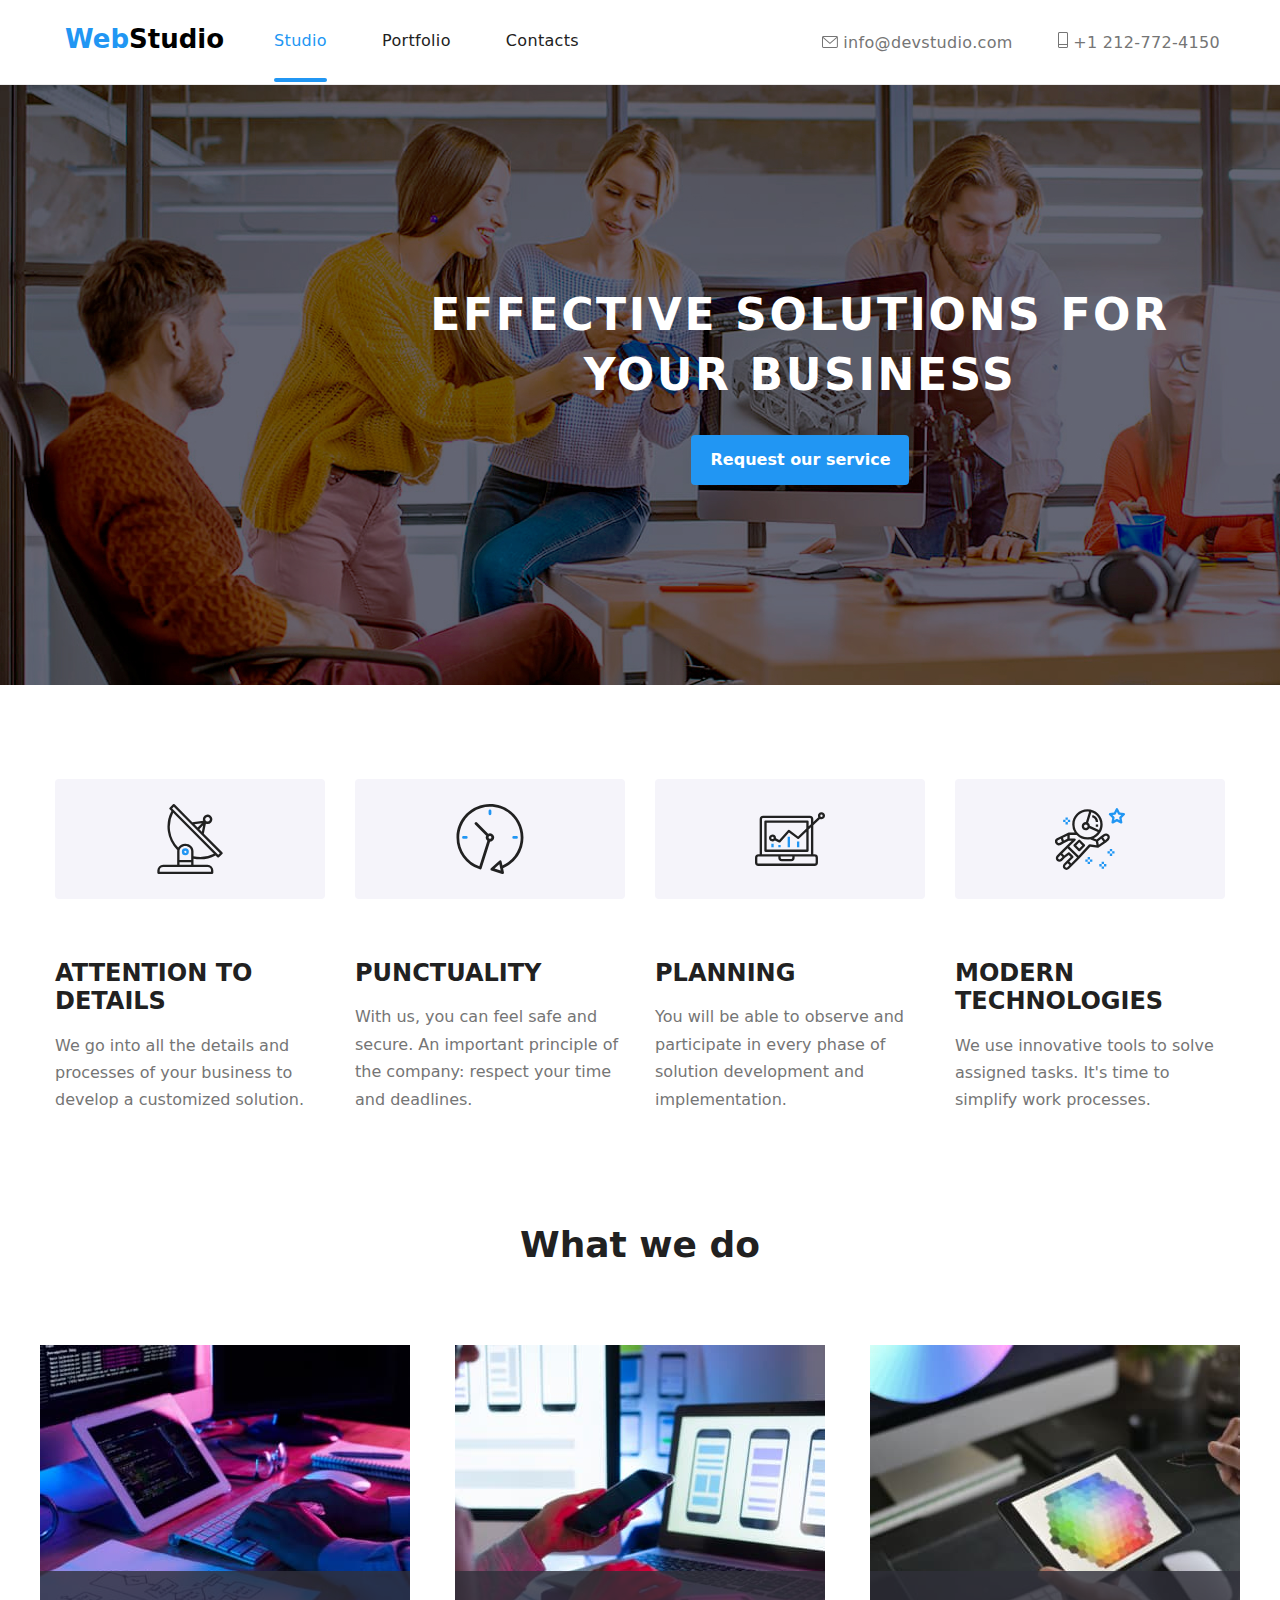
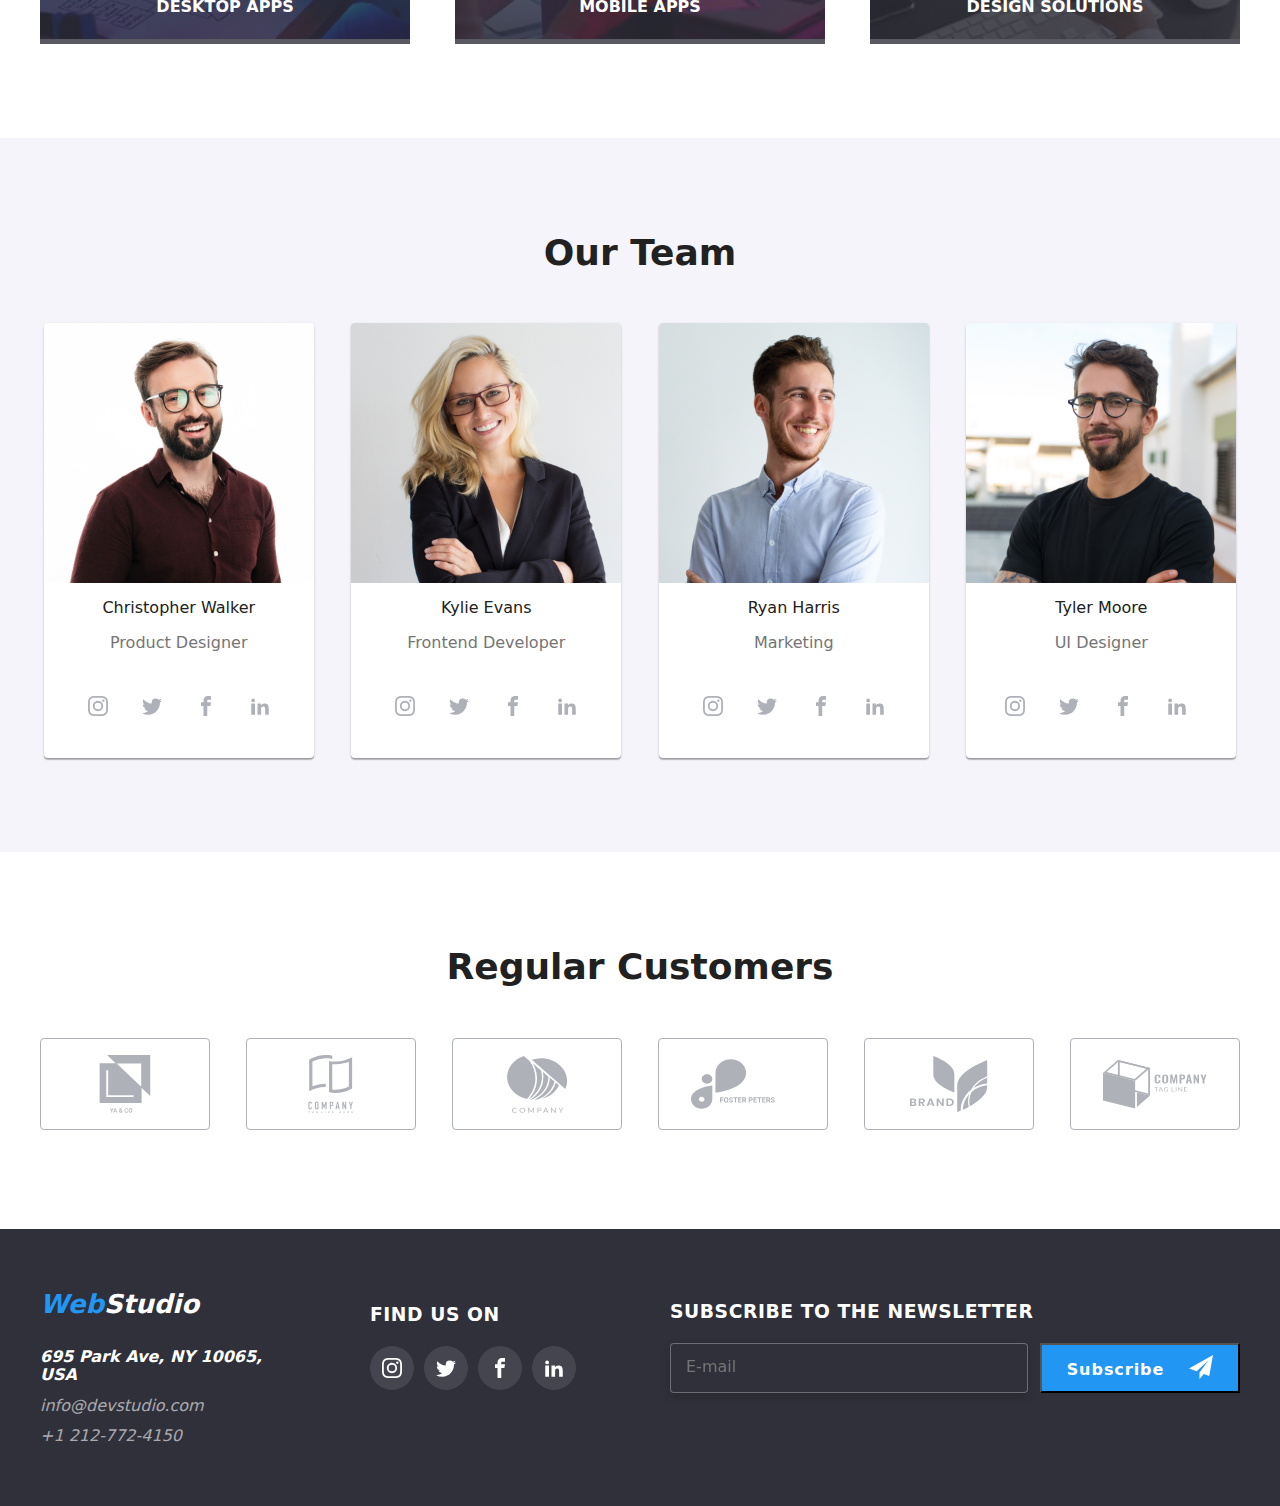
==== index.html @ 1903c1fc "Cod rescris BEM" ====
<!DOCTYPE html>
<html lang="en">

<head>
  <meta charset="UTF-8" />
  <meta http-equiv="X-UA-Compatible" content="IE=edge" />
  <meta name="viewport" content="width=device-width, initial-scale=1.0" />
  <title>Web Studio Homework Project</title>
  <link rel="stylesheet"
    href="https://cdnjs.cloudflare.com/ajax/libs/modern-normalize/1.1.0/modern-normalize.min.css" />
  <link rel="stylesheet" href="css/styles.css" />
  <link rel="preconnect" href="https://fonts.googleapis.com">
  <link rel="preconnect" href="https://fonts.gstatic.com" crossorigin>
  <link href="https://fonts.googleapis.com/css2?family=Raleway:wght@700&family=Roboto:wght@400;500;700;900&display=swap"
    rel="stylesheet">

</head>

<body>

  <div class="modal is-hidden" data-modal>
    <div class="modal__inner-modal">
      <button class="modal__close-modal">
        <svg width="11" height="11" data-modal-close>
          <use href="images/icons.svg#icon-x"></use>
        </svg>
      </button>


      <div class="request-form">
        <form name="request_form" autocomplete="off"></form>
        <h2 class="request-form__title">Leave your information and we'll call you back</h2>
        <div class="request-form__icon">
          <label class="request-form__label">Name
            <input type="text" name="name" class="request-form__input" />
            <svg class="request-form__icon-style" width="18" height="18">
              <use href="images/icons.svg#icon-person-black"></use>
            </svg>
          </label>
        </div>
        <div class="request-form__icon">
          <label class="request-form__label">Telephone
            <input type="tel" name="phone" class="request-form__input" />
            <svg class="request-form__icon-style" width="18" height="18">
              <use href="images/icons.svg#icon-phone-black"></use>
            </svg>
          </label>
        </div>
        <div class="request-form__icon">
          <label class="request-form__label">E-mail
            <input type="email" name="email" class="request-form__input" />
            <svg class="request-form__icon-style" width="18" height="18">
              <use href="images/icons.svg#icon-email-black"></use>
            </svg>
          </label>
        </div>

        <label class="request-form__label">Comments</label>
        <textarea name="comments" placeholder="Enter the text" class="request-form__textarea"></textarea>

        <label class="checkbox">
          <input type="checkbox" name="terms" />
          <span class="checkbox__replace"></span>
          <svg class="checked__icon">
            <use href="images/icons.svg#icon-Check">
            </use>
          </svg>
          I agree with the letter and accept the <a href="#"> Terms and Conditions</a>
        </label>
        <div class="button-style">
          <button class="request-button" type="submit">Send</button>
        </div>

        </form>
      </div>
    </div>
  </div>


  <div class="container border">
    <header class=" section header">
      <a class="link header__logo" href="index.html"><span class="header__highlight">Web</span>Studio
      </a>
      <nav>
        <ul class="unstyled-list">
          <li class="main-nav"><a class="main-nav__link link selected-item" href="index.html">Studio</a></li>
          <li class="main-nav"><a class="main-nav__link link" href="portofolio.html">Portfolio</a></li>
          <li class="main-nav"><a class="main-nav__link link" href="contacts.html">Contacts</a></li>
        </ul>
      </nav>
      <ul class="contact-list unstyled-list">
        <li class="contact-list__item"> <a class="contact-list__link link" href="mailto:info@devstudio.com">
            <svg class="contact-list__icon" width="16" height="12">
              <use href="images/icons.svg#icon-envelope"></use>
            </svg> info@devstudio.com
          </a>
        </li>
        <li class="contact-list__item"> <a class="contact-list__link link" href="tel:+12127724150">
            <svg class="contact-list__icon" width="10" height="16">
              <use href="images/icons.svg#icon-Vector"></use>
            </svg>
            +1 212-772-4150</a>
        </li>
      </ul>
    </header>
  </div>

  <main>
    <div class="container">
      <section class="section hero-section">
        <h1 class="hero-section__title">EFFECTIVE SOLUTIONS FOR</br> YOUR BUSINESS</h1>
        <button class="hero-section__button" type="button" data-modal-open="1">Request our service</button>
      </section>
    </div>
    <div class="container">
      <section class="section page-section">
        <ul class="unstyled-list page-section__icon">
          <li class="page-section__list-icon">
            <svg class="page-section__icon-style">
              <use href="images/icons.svg#icon-antenna">
              </use>
            </svg>
          </li>
          <li class="page-section__list-icon">
            <svg class="page-section__icon-style">
              <use href="images/icons.svg#icon-clock">
              </use>
            </svg>
          </li>
          <li class="page-section__list-icon">
            <svg class="page-section__icon-style">
              <use href="images/icons.svg#icon-diagram">
              </use>
            </svg>
          </li>
          <li class="page-section__list-icon">
            <svg class="page-section__icon-style">
              <use href="images/icons.svg#icon-astronaut">
              </use>
            </svg>
          </li>
        </ul>
        <ul class="unstyled-list page-section__list">
          <li class="page-section__item">
            <h2 class="page-section__subtitle">ATTENTION TO DETAILS</h2>
            <p class="page-section__text">
              We go into all the details and processes
              of your business to develop a
              customized solution.
            </p>
          </li>
          <li class="page-section__item">
            <h2 class="page-section__subtitle">PUNCTUALITY</h2>
            <p class="page-section__text">
              With us, you can feel safe and secure.
              An important principle of the company:
              respect your time and deadlines.
            </p>
          </li>
          <li class="page-section__item">
            <h2 class="page-section__subtitle">PLANNING</h2>
            <p class="page-section__text">
              You will be able to observe and
              participate in every phase of solution
              development and implementation.
            </p>
          </li>
          <li class="page-section__item">
            <h2 class="page-section__subtitle">MODERN TECHNOLOGIES</h2>
            <p class="page-section__text">
              We use innovative tools to solve
              assigned tasks. It's time to simplify work
              processes.
            </p>
          </li>
        </ul>
      </section>
    </div>
    <div class="container">
      <section class="section about-section">
        <h2 class="about-section__title">What we do</h2>
        <div class="about-section__images">
          <div class="about-section__thumb">
            <img src="images/img01.jpg" alt="Typing code" width="370" />
            <p class="about-section__label">DESKTOP APPS</p>
          </div>
          <div class="about-section__thumb">
            <img src="images/img02.jpg" alt="Designing mobile app" width="370" />
            <p class="about-section__label">Mobile APPS</p>
          </div>
          <div class="about-section__thumb">
            <img src="images/img03.jpg" alt="Color palette" width="370" />
            <p class="about-section__label">DESIGN SOLUTIONS</p>
          </div>
        </div>
      </section>
    </div>
    <div class="container team-bg-color">
      <section class="section team-sec">
        <h2 class="team-sec__title">Our Team</h2>
        <ul class="unstyled-list team-sec__list">
          <li class="team-sec__item card">
            <img class="card__image" src="images/team/christopherwalker .jpg" alt="Christopher Walker Product designer"
              width="270" />
            <h3 class="card__name">Christopher Walker</h3>
            <p class="card__position">Product Designer</p>
            <ul class="unstyled-list social-list">
              <li>
                <a href="#" target="_blank" class="social-list__link">
                  <svg class="social-list__icon">
                    <use href="images/icons.svg#icon-instagram">
                    </use>
                  </svg>
                </a>
              </li>
              <li>
                <a href=" #" target="_blank" class="social-list__link">
                  <svg class="social-list__icon">
                    <use href="images/icons.svg#icon-twitter"></use>
                  </svg>
                </a>
              </li>
              <li>
                <a href="#" target="_blank" class="social-list__link">
                  <svg class="social-list__icon">
                    <use href="images/icons.svg#icon-facebook"></use>
                  </svg>
                </a>
              </li>
              <li>
                <a href="#" target="_blank" class="social-list__link">
                  <svg class="social-list__icon">
                    <use href="images/icons.svg#icon-linkedin"></use>
                  </svg>
                </a>
              </li>
            </ul>
          </li>
          <li class="team-sec__item card">
            <img class="card__image" src="images/team/kylieevans .jpg" alt="Kylie Evans Frontend Developer"
              width="270" />
            <h3 class="card__name">Kylie Evans</h3>
            <p class="card__position">Frontend Developer</p>
            <ul class="unstyled-list social-list">
              <li>
                <a href="#" target="_blank" class="social-list__link">
                  <svg class="social-list__icon">
                    <use href="images/icons.svg#icon-instagram">
                    </use>
                  </svg>
                </a>
              </li>
              <li>
                <a href=" #" target="_blank" class="social-list__link">
                  <svg class="social-list__icon">
                    <use href="images/icons.svg#icon-twitter"></use>
                  </svg>
                </a>
              </li>
              <li>
                <a href="#" target="_blank" class="social-list__link">
                  <svg class="social-list__icon">
                    <use href="images/icons.svg#icon-facebook"></use>
                  </svg>
                </a>
              </li>
              <li>
                <a href="#" target="_blank" class="social-list__link">
                  <svg class="social-list__icon">
                    <use href="images/icons.svg#icon-linkedin"></use>
                  </svg>
                </a>
              </li>
            </ul>

          </li>
          <li class="team-sec__item card">
            <img class="card__image" src="images/team/ryanharris .jpg" alt="Ryan Harris Marketing" width="270" />
            <h3 class="card__name">Ryan Harris</h3>
            <p class="card__position">Marketing</p>
            <ul class="unstyled-list social-list">
              <li>
                <a href="#" target="_blank" class="social-list__link">
                  <svg class="social-list__icon">
                    <use href="images/icons.svg#icon-instagram">
                    </use>
                  </svg>
                </a>
              </li>
              <li>
                <a href=" #" target="_blank" class="social-list__link">
                  <svg class="social-list__icon">
                    <use href="images/icons.svg#icon-twitter"></use>
                  </svg>
                </a>
              </li>
              <li>
                <a href="#" target="_blank" class="social-list__link">
                  <svg class="social-list__icon">
                    <use href="images/icons.svg#icon-facebook"></use>
                  </svg>
                </a>
              </li>
              <li>
                <a href="#" target="_blank" class="social-list__link">
                  <svg class="social-list__icon">
                    <use href="images/icons.svg#icon-linkedin"></use>
                  </svg>
                </a>
              </li>
            </ul>

          </li>
          <li class="team-sec__item card">
            <img class="card__image" src="images/team/tylermoore .jpg" alt="Tyler Moore UI Designer" width="270" />
            <h3 class="card__name">Tyler Moore</h3>
            <p class="card__position">UI Designer</p>
            <ul class="unstyled-list social-list">
              <li>
                <a href="#" target="_blank" class="social-list__link">
                  <svg class="social-list__icon">
                    <use href="images/icons.svg#icon-instagram">
                    </use>
                  </svg>
                </a>
              </li>
              <li>
                <a href=" #" target="_blank" class="social-list__link">
                  <svg class="social-list__icon">
                    <use href="images/icons.svg#icon-twitter"></use>
                  </svg>
                </a>
              </li>
              <li>
                <a href="#" target="_blank" class="social-list__link">
                  <svg class="social-list__icon">
                    <use href="images/icons.svg#icon-facebook"></use>
                  </svg>
                </a>
              </li>
              <li>
                <a href="#" target="_blank" class="social-list__link">
                  <svg class="social-list__icon">
                    <use href="images/icons.svg#icon-linkedin"></use>
                  </svg>
                </a>
              </li>
              <li>
            </ul>
          </li>
        </ul>
    </div>
    <div class="container">
      <section class="section">
        <ul class="unstyled-list">
          <h2 class="customers">Regular Customers</h2>
          <ul class="unstyled-list customers__list">
            <li class="customers__icon">
              <a href="#" target="_blank">
                <svg class="customers__icon-card">
                  <use href="images/icons.svg#icon-Union">
                  </use>
                </svg>
              </a>
            </li>
            <li class="customers__icon">
              <a href="#" target="_blank">
                <svg class="customers__icon-card">
                  <use href="images/icons.svg#icon-Union-2">
                  </use>
                </svg>
              </a>
            </li>
            <li class="customers__icon">
              <a href="#" target="_blank">
                <svg class="customers__icon-card">
                  <use href="images/icons.svg#icon-Union-3">
                  </use>
                </svg>
              </a>
            </li>
            <li class=" customers__icon">
              <a href="#" target="_blank">
                <svg class="customers__icon-card">
                  <use href="images/icons.svg#icon-Union-4">
                  </use>
                </svg>
              </a>
            </li>
            <li class="customers__icon">
              <a href="#" target="_blank">
                <svg class="customers__icon-card">
                  <use href="images/icons.svg#icon-Union-5">
                  </use>
                </svg>
              </a>
            </li>
            <li class="customers__icon">
              <a href="#" target="_blank">
                <svg class="customers__icon-card">
                  <use href="images/icons.svg#icon-Union-6">
                  </use>
                </svg>
              </a>
            </li>
          </ul>
        </ul>
      </section>
    </div>
    </section>
  </main>

  <div class="container bg-color">
    <footer>
      <section class="section footer">
        <div class="footer__contact">
          <address>
            <a class="link footer__logo" href="index.html"><span class="footer__logo-highlight">Web</span>Studio</a>
            <ul class="unstyled-list footer__adress-link">
              <li>
                <a class="link footer__adress" href="https://goo.gl/maps/WswQV4SVcJRg6rQ7A"
                  rel="noopener noreferrer nofollow" target="_blank">695 Park
                  Ave, NY 10065, USA</a>
              </li>
              <div class="container footer__contact-info">
                <li>
                  <a class="link footer__contact-link" href="mailto:info@devstudio.com">info@devstudio.com</a>
                </li>
                <li>
                  <a class="link footer__contact-link" href="tel:+12127724150">+1 212-772-4150</a>
                </li>
              </div>
            </ul>
          </address>
        </div>
        <div class="footer__social">
          <h3 class="footer__title">Find us on</h3>
          <ul class="unstyled-list footer__list">
            <li>
              <a href="#" target="_blank" class="footer__link">
                <svg class="footer__icon">
                  <use href="images/icons.svg#icon-instagram">
                  </use>
                </svg>
              </a>
            </li>
            <li>
              <a href="#" target="_blank" class="footer__link">
                <svg class="footer__icon">
                  <use href="images/icons.svg#icon-twitter"></use>
                </svg>
              </a>
            </li>
            <li>
              <a href="#" target="_blank" class="footer__link">
                <svg class="footer__icon">
                  <use href="images/icons.svg#icon-facebook"></use>
                </svg>
              </a>
            </li>
            <li>
              <a href="#" target="_blank" class="footer__link">
                <svg class="footer__icon">
                  <use href="images/icons.svg#icon-linkedin"></use>
                </svg>
              </a>
            </li>
          </ul>
        </div>
        <div class="container footer-social__form-container">
          <h3 class="footer__title">Subscribe to the newsletter</h3>
          <form class="footer-social__email-form">
            <input class="footer-social__email" type="email" name="email" placeholder="E-mail" />
            <button class="footer-social__button" type="submit">Subscribe
              <svg width="24px" height="24px">
                <use href="images/icons.svg#icon-send"></use>
              </svg>
            </button>
          </form>
        </div>
      </section>
    </footer>
  </div>
  <script src="./js/modal.js"></script>
</body>

</html>
---- css/styles.css ----
:root {
  --brand-color: #2196f3;
  --text-color: #757575;
  --background-color: #f5f4fa;
  --link-color: #afb1b8;
  --white-background: #ffffff;
  --subtitle-color: #212121;
}

:body {
  font-family: "Roboro", sans-serif;
  color: #212121;
  font-weight: 400;
  font-size: 14px;
  line-height: 1.14;
  letter-spacing: 0.03em;
}

ul {
  padding-inline-start: 0;
}

.unstyled-list {
  list-style-type: none;
  margin: 0 auto;
}

.link {
  text-decoration: none;
}

.container {
  max-width: 1600px;
  justify-content: center;
  margin: 0 auto;
  padding: 0;
}

.section {
  width: 1200px;
  margin: 0 auto;
}
/*header styling */

.border {
  border-bottom: 1px solid #ececec;
  background-color: var(--white-background);
}

.header {
  display: flex;
}

.header__logo {
  font: "Raleway", sans-serif;
  color: #000000;
  font-weight: 700;
  font-size: 26px;
  line-height: 1.19;
  padding: 24px 025px;
  height: 31px;
}

.header__highlight {
  color: var(--brand-color);
}

.main-nav {
  display: inline-block;
  padding: 32px 25px;
}

.main-nav__link {
  position: relative;
  font-weight: 500;
  letter-spacing: 0.02em;
  margin: 0 auto;
  color: var(--subtitle-color);
}

.main-nav__link:hover,
.main-nav__link:active,
.main-nav__link:focus {
  color: var(--brand-color);
  cubic-bezier: (0.4, 0, 0.2, 1);
  transition: transform 250ms ease;
}

.selected-item {
  position: relative;
  width: 100%;
  color: var(--brand-color);
}

.selected-item::after {
  content: " ";
  position: absolute;
  background-color: var(--brand-color);
  width: 100%;
  height: 4px;
  left: 0;
  bottom: -32px;
  border-radius: 2px;
}

.contact-list {
  margin-right: 0;
}

.contact-list__item {
  display: inline-block;
  padding: 32px 20px;
}

.contact-list__link {
  color: var(--text-color);
  font-weight: 500;
  letter-spacing: 0.02em;
}

.contact-list__link:hover,
.contact-list__link:active,
.contact-list__link:focus {
  color: var(--brand-color);
  cubic-bezier: (0.4, 0, 0.2, 1);
  transition: transform 250ms ease;
}

.contact-list__icon {
  fill: currentColor;
}

.contact-list__icon:hover {
  color: var(--brand-color);
  cubic-bezier: (0.4, 0, 0.2, 1);
  transition: transform 250ms ease;
}

/* Hero section styling */
.hero-section {
  background-image: url(../images/background-image.jpg);
  background-color: #2f303a66;
  background-blend-mode: darken;
  text-align: center;
  width: 1600px;
  height: 600px;
}

.hero-section__title {
  display: flex;
  flex-direction: column;
  color: var(--white-background);
  text-align: center;
  font-weight: 900;
  font-size: 44px;
  line-height: 1.36;
  letter-spacing: 0.06em;
  padding: 200px 0 30px;
  margin: 0 auto;
}

.hero-section__button {
  color: var(--white-background);
  background-color: var(--brand-color);
  border: none;
  border-radius: 4px;
  cursor: pointer;
  font-weight: 700;
  font-size: 16px;
  line-height: 1.87;
  padding: 10px 19px 10px 20px;
}

.hero-section__button:hover,
.hero-section__button:active,
.hero-section__button:focus {
  background-color: #188ce8;
  cubic-bezier: (0.4, 0, 0.2, 1);
  transition: transform 250ms ease;
}

.modal {
  display: flex;
  position: fixed;
  justify-content: center;
  align-items: center;
  width: 100%;
  height: 100%;
  z-index: 99;
  background-color: rgba(0, 0, 0, 0.2);
  transition: opacity 500ms linear;
}

.modal__inner-modal {
  position: relative;
  width: 528px;
  background-color: var(--white-background);
  box-shadow: 0px 1px 3px rgba(0, 0, 0, 0.12), 0px 1px 1px rgba(0, 0, 0, 0.14),
    0px 2px 1px rgba(0, 0, 0, 0.2);
  border-radius: 4px;
}

.modal__close-modal {
  position: absolute;
  display: inline-block;
  border: none;
  text-decoration: none;
  border: 1px solid rgba(0, 0, 0, 0.1);
  border-radius: 50%;
  background-color: var(--white-background);
  cursor: pointer;
  align-items: center;
  justify-content: center;
  -webkit-appearance: none;
  -moz-appearance: none;
  top: 8px;
  right: 8px;
}

.modal__close-modal:hover {
  fill: var(--brand-color);
  cubic-bezier: (0.4, 0, 0.2, 1);
  transition: transform 250ms ease;
}

.is-hidden {
  visibility: hidden;
  opacity: 0;
  pointer-events: none;
  transform: scale(0.1);
}

.request-form {
  display: block;
  padding: 40px;
}

.request-form__title {
  font-weight: 700;
  font-size: 20px;
  line-height: 1.15;
  text-align: center;
  color: var(--subtitle-color);
  margin-top: 0;
  margin-bottom: 12px;
}

.request-form__label {
  position: relative;
  display: flex;
  flex-direction: column;
  font-size: 12px;
  line-height: 1.17;
  letter-spacing: 0.01em;
  color: var(--text-color);
  margin-bottom: 10px;
}

.request-form__input {
  border: 1px solid rgba(33, 33, 33, 0.2);
  border-radius: 4px;
  margin-top: 4px;
  padding-left: 42px;
  width: 448px;
  height: 40px;
}

.request-form__input:focus {
  outline: 1px solid var(--brand-color);
  border-radius: 4px;
  cursor: pointer;
  cubic-bezier: (0.4, 0, 0.2, 1);
  transition: transform 250ms ease;
}

.request-form__icon-style {
  position: absolute;
  display: inline-block;
  fill: currentColor;
  top: 50%;
  left: 0;
  margin: 0 14px;
}

.request-form__input:focus + .request-form__icon-style {
  fill: var(--brand-color);
  cubic-bezier: (0.4, 0, 0.2, 1);
  transition: transform 250ms ease;
}

.request-form__textarea {
  resize: none;
  color: rgba(117, 117, 117, 0.5);
  font-size: 12px;
  letter-spacing: 0.01em;
  border-radius: 4px;
  margin-top: -6px;
  padding: 12px 16px;
  width: 100%;
  height: 120px;
}

.request-form__textarea:focus {
  outline: 1px solid var(--brand-color);
  border-radius: 4px;
  cubic-bezier: (0.4, 0, 0.2, 1);
  transition: transform 250ms ease;
}

*,
::before,
::after {
  box-sizing: border-box;
}

.checkbox {
  display: inline-flex;
  align-self: center;
  line-height: 1.71;
  color: var(--text-color);
  margin-top: 20px;
  margin-bottom: 30px;
}

.checkbox__replace {
  position: relative;
  width: 16px;
  height: 16px;
  margin-top: 5px;
  margin-right: 8px;
  border: 2px solid var(--subtitle-color);
  border-radius: 2px;
}

input[type="checkbox"]:checked + .checkbox__replace {
  border: var(--brand-color);
  background-color: var(--brand-color);
}

input[type="checkbox"] {
  display: none;
}

.checked__icon {
  position: absolute;
  display: inline-flex;
  fill: var(--white-background);
  align-self: center;
  margin: 3px;
  width: 11px;
  height: 8px;
}

.button-style {
  display: flex;
  justify-content: center;
}

.request-button {
  display: block;
  align-items: center;
  font-weight: 700;
  font-size: 16px;
  line-height: 1.88;
  letter-spacing: 0.06em;
  width: 200px;
  height: 50px;
  background: var(--brand-color);
  box-shadow: 0px 4px 4px rgba(0, 0, 0, 0.15);
  border-radius: 4px;
  border: none;
  cursor: pointer;
  color: var(--white-background);
}

.request-botton:hover {
  background: #188ce8;
  cubic-bezier: (0.4, 0, 0.2, 1);
  transition: transform 250ms ease;
}

/* page section styling */

.page-section {
  display: flex;
  gap: 30px;
  flex-wrap: wrap;
}

.page-section__list {
  display: flex;
  gap: 30px;
}
.page-section__item {
  display: block;
  justify-content: space-between;
  align-items: center;
  justify-content: center;
  width: 270px;
}

.page-section__subtitle {
  display: block;
  color: var(--subtitle-color);
  width: 270px;
  font-weight: 700;
  line-height: 1.17;
  margin-top: 30px;
  margin-bottom: 10px;
}

.page-section__text {
  display: block;
  color: var(--text-color);
  width: 270px;
  line-height: 1.71;
}

.page-section__icon {
  display: flex;
  gap: 30px;
}

.page-section__list-icon {
  display: flex;
  justify-content: center;
  align-items: center;
  background-color: var(--background-color);
  width: 270px;
  height: 120px;
  border-radius: 4px;
  margin-top: 94px;
}

.page-section__icon-style {
  max-width: 70px;
  height: 70px;
}

/* About section styling */

.about-section {
  margin: 0 auto;
}

.about-section__title {
  font-weight: 700;
  font-size: 36px;
  line-height: 1.16;
  text-align: center;
  padding-bottom: 50px;
  margin-top: 94px;
  color: var(--subtitle-color);
}

.about-section__images {
  display: flex;
  flex-basis: 370px;
  gap: 30px;
  justify-content: space-between;
  padding-bottom: 94px;
}

.about-section__thumb {
  position: relative;
}

.about-section__thumb > .about-section__label {
  position: absolute;
  bottom: 0;
  left: 0;
  right: 0;
  padding: 27px;
  margin: 0;

  background-color: #2f303acc;
  background-blend-mode: 80%;
  font-weight: 700;
  list-style: 1.17;
  color: var(--white-background);
  text-transform: uppercase;
  text-align: center;
}

/* team section styling */

.team-bg-color {
  background-color: var(--background-color);
}

.team-sec {
  margin: 0 auto;
  width: 1200px;
}

.team-sec__title {
  font-weight: 700;
  font-size: 36px;
  line-height: 1.16;
  padding-bottom: 50px;
  padding-top: 94px;
  margin: 0 auto;
  text-align: center;
  color: var(--subtitle-color);
}

.team-sec__list {
  display: flex;
  gap: 30px;
  justify-content: space-between;
}

.team-sec__item {
  text-align: center;
  flex-basis: 270px;
  flex-grow: 0;
  flex-shrink: 1;
}

.card__name {
  color: var(--subtitle-color);
  font-weight: 500;
  font-size: 16px;
  line-height: 1.18;
}

.social-list {
  display: flex;
  justify-content: center;
  gap: 10px;
  padding-top: 15px;
  padding-bottom: 30px;
}

.social-list__icon {
  width: 20px;
  height: 20px;
  fill: currentColor;
}

.social-list__link {
  border-radius: 50%;
  display: flex;
  justify-content: center;
  align-items: center;
  width: 44px;
  height: 44px;
  color: var(--link-color);
}

.social-list__link:hover {
  color: var(--white-background);
  background-color: var(--brand-color);
  cubic-bezier: (0.4, 0, 0.2, 1);
  transition: transform 250ms ease;
}

.card__position {
  color: var(--text-color);
  font-size: 16px;
  line-height: 1.18;
}

*,
*::before,
*::after {
  box-sizing: border-box;
}

.card {
  max-width: 270px;
  margin-bottom: 94px;
  margin-left: auto;
  margin-right: auto;
  border-radius: 4px;
  overflow: hidden;
  box-shadow: 0px 1px 3px rgba(0, 0, 0, 0.12), 0px 1px 1px rgba(0, 0, 0, 0.14),
    0px 2px 1px rgba(0, 0, 0, 0.2);
  background-color: var(--white-background);
  gap: 30px;
}

.card__image {
  max-width: 100%;
  height: auto;
  display: block;
}

/* customers section */

.customers {
  display: flex;
  flex-direction: row;
  justify-content: center;
  align-self: center;
  color: var(--subtitle-color);
  font-weight: 700;
  font-size: 36px;
  line-height: 1.17;
  padding-top: 94px;
  padding-bottom: 50px;
  margin: 0 auto;
}

.customers__list {
  display: flex;
  justify-content: space-between;
  max-width: 1200px;
  padding-bottom: 94px;
  margin: 0px auto;
}

*,
*::before,
*::after {
  box-sizing: border-box;
}

.customers__icon-card {
  width: 170px;
  height: 92px;
  border: 1px solid var(--link-color);
  border-radius: 4px;
  fill: currentColor;
  color: var(--link-color);
  text-align: center;
  padding: 16px 32px;
}

.customers__icon-card:hover {
  fill: var(--brand-color);
  border-color: var(--brand-color);
  cubic-bezier: (0.4, 0, 0.2, 1);
  transition: transform 250ms ease;
}

/* footer */
.bg-color {
  background-color: #2f303a;
  max-width: 1600px;
}

.footer {
  display: flex;
  margin: 0 auto;
}

/* Footer contact styling */

.footer__contact {
  display: inline-block;
  margin: 0;
  padding-top: 60px;
}

.footer__logo {
  color: var(--white-background);
  font-weight: 700;
  font-size: 26px;
  line-height: 1.19;
  width: 145px;
}

.footer__logo-highlight {
  font: "Raleway";
  color: var(--brand-color);
}

.footer__adress-link {
  margin-top: 28px;
}

.footer__adress {
  font-weight: 700;
  line-height: 1.17;
  color: var(--white-background);
}
.footer__contact-info {
  margin-bottom: 60px;
}

.footer__contact-link {
  color: #ffffff99;
  display: block;
  margin-top: 12px;
}

/* Footer social info */

.footer__social {
  display: inline-block;
  margin: 0 auto;
  margin-top: 75px;
  margin-left: 94px;
}

.footer__title {
  display: block;
  justify-content: center;
  color: var(--white-background);
  text-transform: uppercase;
  font-weight: 700;
  line-height: 1.17;
  letter-spacing: 0.03em;
  margin: 0 auto;
  margin-bottom: 20px;
}

.footer__list {
  display: flex;
  justify-content: center;
  margin: 0 auto;
  gap: 10px;
}

.footer__link {
  display: flex;
  justify-content: center;
  align-items: center;
  border-radius: 50%;
  width: 44px;
  height: 44px;
  margin: 0;
  color: var(--white-background);
  background-color: #ffffff1a;
}

.footer__link:hover {
  color: var(--white-background);
  background-color: var(--brand-color);
  cubic-bezier: (0.4, 0, 0.2, 1);
  transition: transform 250ms ease;
}

.footer__icon {
  display: block;
  width: 20px;
  height: 20px;
  fill: currentColor;
}

.footer-social .footer-social__list {
  padding: 0;
}

/* Footer Formular */

.footer-social__form-container {
  margin-top: 72px;
  margin-left: 94px;
}

.footer-social__form-container .footer-social__title {
  text-align: start;
}

.footer-social__email-form {
  display: flex;
  height: 50px;
  gap: 12px;
}

.footer-social__email {
  width: 358px;
  background-color: #2f303a;
  border: 1px solid rgba(255, 255, 255, 0.3);
  filter: drop-shadow(0px 4px 4px rgba(0, 0, 0, 0.15));
  border-radius: 4px;
  padding: 15px;
}

.footer-social__button {
  display: flex;
  flex-wrap: nowrap;
  font-weight: 700;
  font-size: 16px;
  line-height: 1.88;
  letter-spacing: 0.06em;
  width: 200px;
  height: 50px;
  background-color: var(--brand-color);
  color: var(--white-background);
  fill: var(--white-background);
  cursor: pointer;
  font-weight: 700;
  font-size: 16px;
  justify-content: center;
  text-align: center;
  gap: 25px;
  padding: 10px;
}

/* PORTOFOLIO styling */

.portfolio-menu {
  display: flex;
  justify-content: center;
  gap: 8px;
  width: 1200px;
  margin: 0 auto;
  margin-top: 94px;
  padding-bottom: 50px;
}

.portfolio-menu__button {
  background-color: #f5f4fa;
  border: none;
  cursor: pointer;
  font-weight: 500;
  font-size: 16px;
  line-height: 1.6;
  padding: 6px 22px;
  text-align: center;
}

.portfolio-menu__button:hover,
.portfolio-menu__button:active,
.portfolio-menu__button:focus {
  color: var(--white-background);
  background-color: var(--brand-color);
  cubic-bezier: (0.4, 0, 0.2, 1);
  transition: transform 250ms ease;
}

.portfolio {
  display: flex;
  flex-direction: row;
  gap: 30px;
  flex-wrap: wrap;
  padding-top: 0px;
  padding-bottom: 94px;
  width: 1200px;
  margin: 0 auto;
}

.portfolio__subtitle {
  font-weight: 700;
  font-size: 18px;
  line-height: 2;
  letter-spacing: 0.06em;
  padding: 20px 24px 4px;
  margin: 0 auto;
}

.portfolio__text {
  color: var(--text-color);
  font-size: 16px;
  line-height: 1.87;
  padding: 0 24px 20px;
  margin: 0 auto;
}

*,
*::before,
*::after {
  box-sizing: border-box;
}

.portfolio__card {
  display: block;
  gap: 30px;
  width: 370px;
  border: 1px solid #eeeeee;
  background-color: var(--white-background);
  margin: 0 auto;
}

.portfolio__card-border {
  display: block;
  margin: 0 auto;
}

.portfolio__image {
  display: block;
  position: relative;
  overflow: hidden;
  height: 294px;
  margin: 0 auto;
}

.portfolio-card-border:hover {
  border: 1px solid #eeeeee;
  box-shadow: 0px 1px 1px rgba(0, 0, 0, 0.12), 0px 4px 4px rgba(0, 0, 0, 0.06),
    1px 4px 6px rgba(0, 0, 0, 0.16);
  cubic-bezier: (0.4, 0, 0.2, 1);
  transition: transform 250ms ease;
}

.portfolio__overlay {
  background-color: var(--brand-color);
  opacity: 90%;
  display: flex;
  justify-content: center;
  align-items: center;
  color: var(--white-background);
  font-size: 18px;
  line-height: 1.56;
  width: 100%;
  height: 100%;
  margin: 0;
  padding: 24px;
  position: absolute;
  transform: translatey(100%);
  transition: transform 250ms ease;
}

.portfolio__card-border:hover .portfolio__overlay {
  transform: translatey(0);
  cubic-bezier: (0.4, 0, 0.2, 1);
  transition: transform 250ms ease;
}

.visually-hidden {
  position: absolute;
  width: 1px;
  height: 1px;
  margin: -1px;
  border: 0;
  padding: 0;
  white-space: nowrap;
  clip-path: inset(100%);
  clip: rect(0 0 0 0);
  overflow: hidden;
}
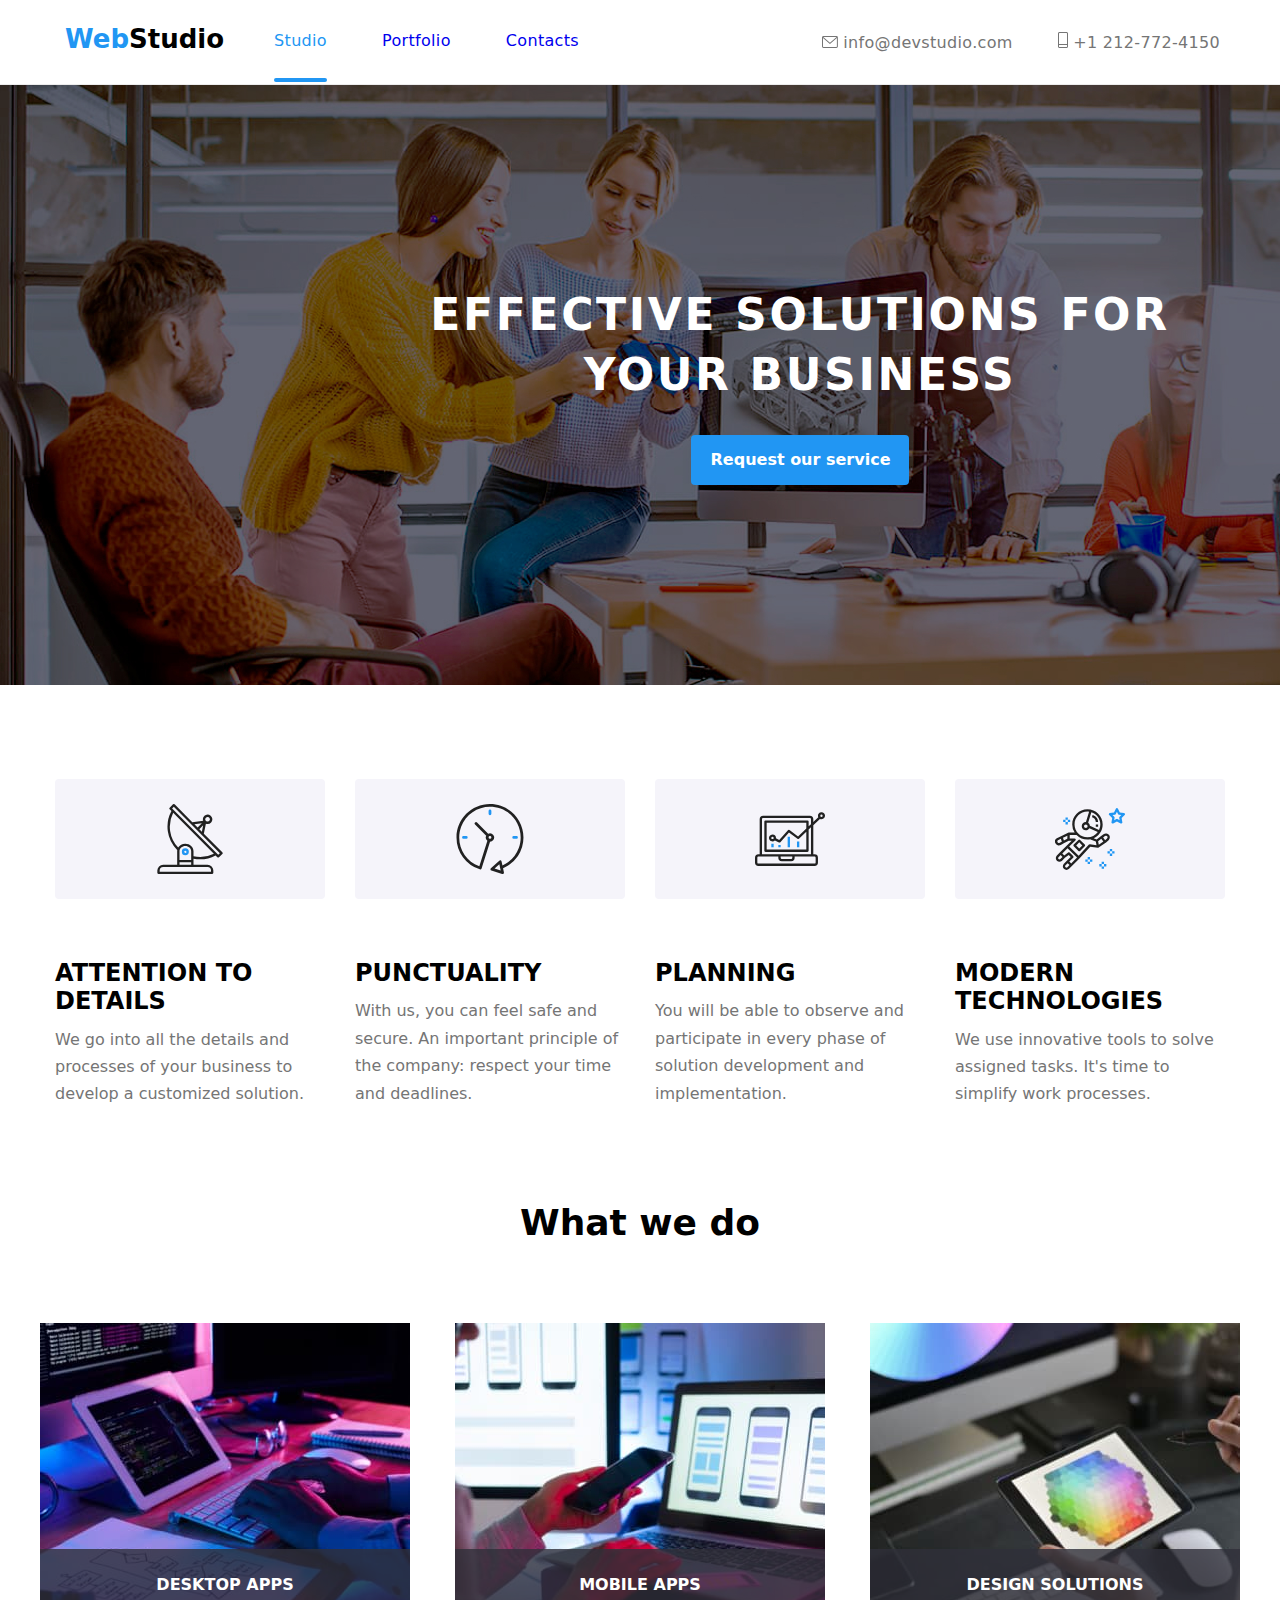
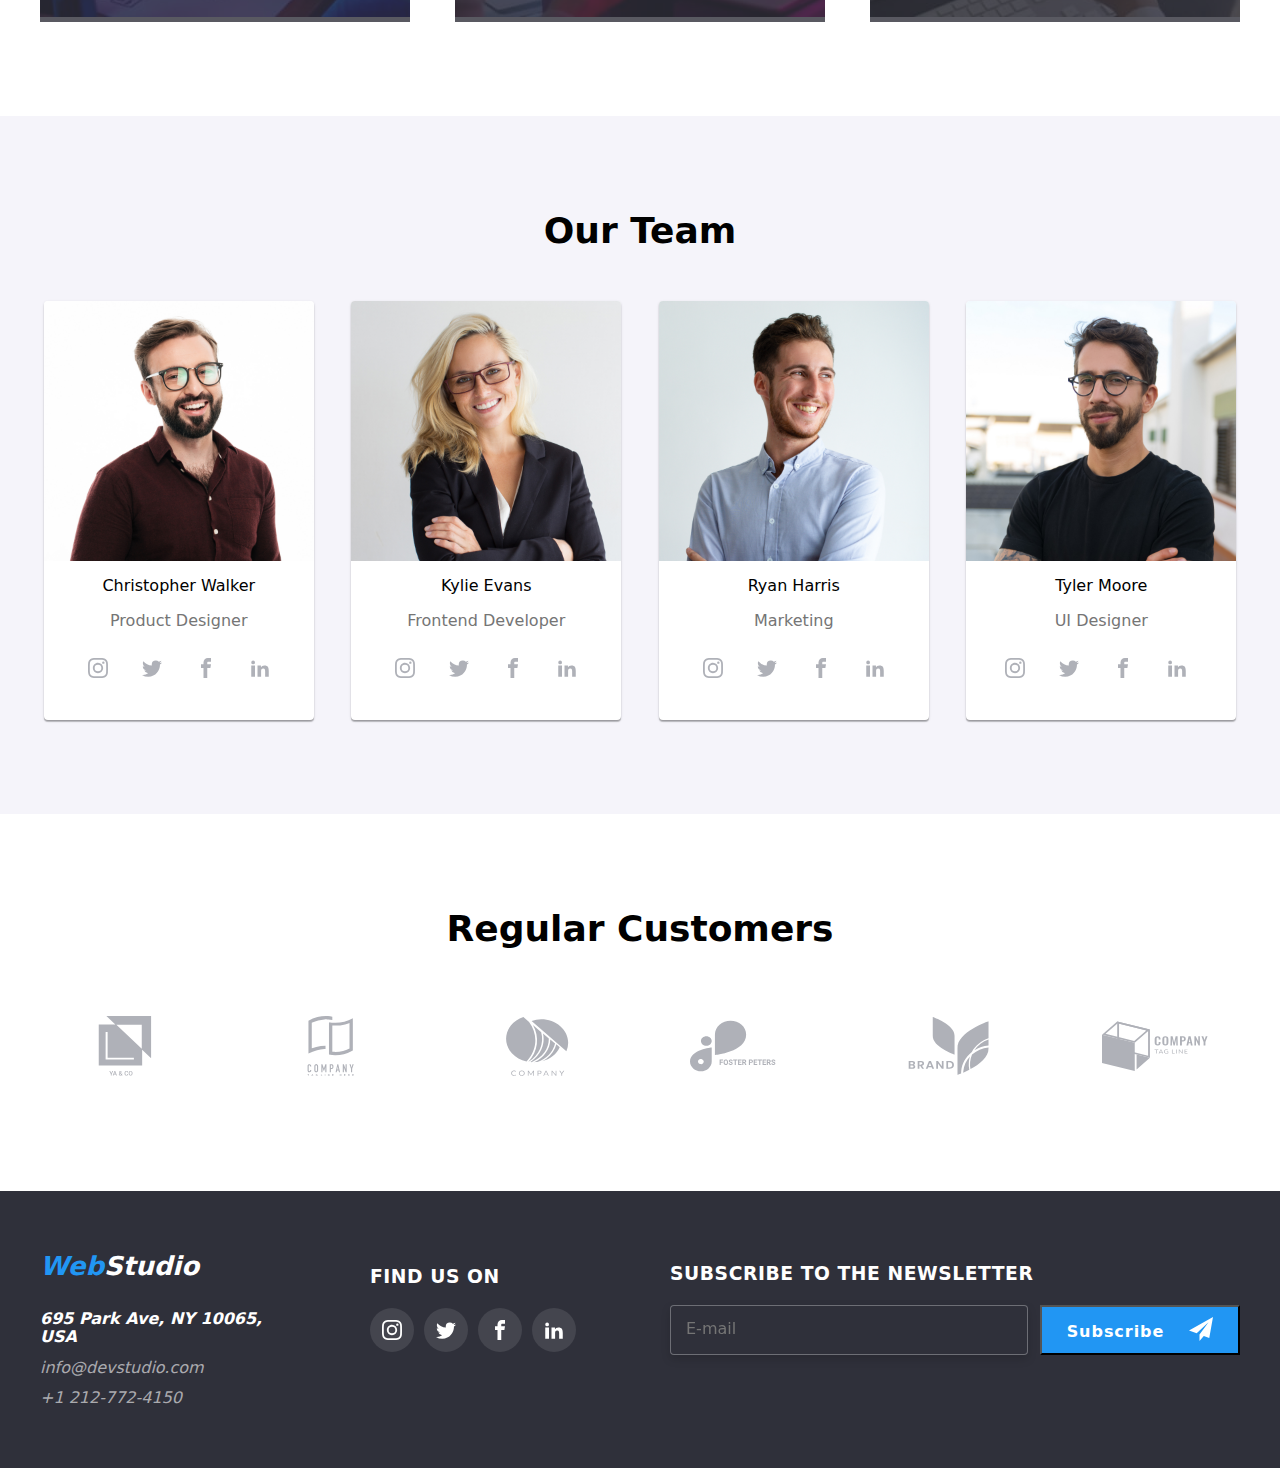
==== commit 34beef17: "tema 7 - complet" ====
--- a/index.html
+++ b/index.html
@@ -8,7 +8,7 @@
   <title>Web Studio Homework Project</title>
   <link rel="stylesheet"
     href="https://cdnjs.cloudflare.com/ajax/libs/modern-normalize/1.1.0/modern-normalize.min.css" />
-  <link rel="stylesheet" href="css/styles.css" />
+  <link rel="stylesheet" href="css/main.min.css" />
   <link rel="preconnect" href="https://fonts.googleapis.com">
   <link rel="preconnect" href="https://fonts.gstatic.com" crossorigin>
   <link href="https://fonts.googleapis.com/css2?family=Raleway:wght@700&family=Roboto:wght@400;500;700;900&display=swap"
--- a/css/main.min.css
+++ b/css/main.min.css
@@ -0,0 +1 @@
+:body{font-family:"Roboro",sans-serif;color:#212121;font-weight:400;font-size:14px;line-height:1.14;letter-spacing:.03em}ul{list-style-type:none;-webkit-margin-before:0;margin-block-start:0;-webkit-margin-after:0;margin-block-end:0;-webkit-margin-start:0px;margin-inline-start:0px;-webkit-margin-end:0px;margin-inline-end:0px;-webkit-padding-start:0;padding-inline-start:0}.unstyled-list{list-style-type:none;margin:0 auto}.link{text-decoration:none}.container{max-width:1600px;justify-content:center;margin:0 auto;padding:0}.section{width:1200px;margin:0 auto}p{-webkit-margin-before:0;margin-block-start:0;-webkit-margin-after:0;margin-block-end:0;-webkit-margin-start:0px;margin-inline-start:0px;-webkit-margin-end:0px;margin-inline-end:0px}.border{border-bottom:1px solid #ececec;background-color:#fff}.header{display:flex}.contact-list{margin-right:0}.contact-list__item{display:inline-block;padding:32px 20px}.contact-list__link{color:#757575;font-weight:500;letter-spacing:.02em}.contact-list__link:hover{color:#2196f3;cubic-bezier:.4,0,.2,1;transition:transform 250ms ease}.contact-list__link:active{color:#2196f3;cubic-bezier:.4,0,.2,1;transition:transform 250ms ease}.contact-list__link:focus{color:#2196f3;cubic-bezier:.4,0,.2,1;transition:transform 250ms ease}.contact-list__icon{fill:currentColor}.contact-list__icon:hover{color:#2196f3;cubic-bezier:.4,0,.2,1;transition:transform 250ms ease}.header__logo{font:"Raleway",sans-serif;color:#000;font-weight:700;font-size:26px;line-height:1.19;padding:24px 25px;height:31px}.header__highlight{color:#2196f3}.main-nav{display:inline-block;padding:32px 25px}.main-nav__link{position:relative;font-weight:500;letter-spacing:.02em;margin:0 auto}.main-nav__link:hover{color:#2196f3;cubic-bezier:.4,0,.2,1;transition:transform 250ms ease}.main-nav__link:active{color:#2196f3;cubic-bezier:.4,0,.2,1;transition:transform 250ms ease}.main-nav__link:focus{color:#2196f3;cubic-bezier:.4,0,.2,1;transition:transform 250ms ease}.selected-item{position:relative;width:100%;color:#2196f3}.selected-item::after{content:" ";position:absolute;background-color:#2196f3;width:100%;height:4px;left:0;bottom:-32px;border-radius:2px}.hero-section{background-image:url(../images/background-image.jpg);background-color:rgba(47,48,58,.4);background-blend-mode:darken;text-align:center;width:1600px;height:600px}.hero-section__title{display:flex;flex-direction:column;color:#fff;text-align:center;font-weight:900;font-size:44px;line-height:1.36;letter-spacing:.06em;padding:200px 0 30px;margin:0 auto}.hero-section__button{color:#fff;background-color:#2196f3;border:none;border-radius:4px;cursor:pointer;font-weight:700;font-size:16px;line-height:1.87;padding:10px 19px 10px 20px}.hero-section__button:hover{background-color:#188ce8;cubic-bezier:.4,0,.2,1;transition:transform 250ms ease}.hero-section__button:active{background-color:#188ce8;cubic-bezier:.4,0,.2,1;transition:transform 250ms ease}.hero-section__button:focus{background-color:#188ce8;cubic-bezier:.4,0,.2,1;transition:transform 250ms ease}.modal{display:flex;position:fixed;justify-content:center;align-items:center;width:100%;height:100%;z-index:99;background-color:rgba(0,0,0,.2);transition:opacity 500ms linear}.modal__inner-modal{position:relative;width:528px;background-color:#fff;box-shadow:0px 1px 3px rgba(0,0,0,.12),0px 1px 1px rgba(0,0,0,.14),0px 2px 1px rgba(0,0,0,.2);border-radius:4px}.modal__close-modal{position:absolute;display:inline-block;border:none;text-decoration:none;border:1px solid rgba(0,0,0,.1);border-radius:50%;background-color:#fff;cursor:pointer;align-items:center;justify-content:center;-webkit-appearance:none;-moz-appearance:none;top:8px;right:8px}.modal__close-modal:hover{fill:#2196f3;cubic-bezier:.4,0,.2,1;transition:transform 250ms ease}.is-hidden{visibility:hidden;opacity:0;pointer-events:none;transform:scale(0.1)}.request-form{display:block;padding:40px}.request-form__title{font-weight:700;font-size:20px;line-height:1.15;text-align:center;margin-top:0;margin-bottom:12px}.request-form__label{position:relative;display:flex;flex-direction:column;font-size:12px;line-height:1.17;letter-spacing:.01em;color:#757575;margin-bottom:10px}.request-form__input{border:1px solid rgba(33,33,33,.2);border-radius:4px;margin-top:4px;padding-left:42px;width:448px;height:40px}.request-form__input:focus{outline:1px solid #2196f3;border-radius:4px;cursor:pointer;cubic-bezier:.4,0,.2,1;transition:transform 250ms ease}.request-form__input:focus+.request-form__icon-style{fill:#2196f3;cubic-bezier:.4,0,.2,1;transition:transform 250ms ease}.request-form__icon-style{position:absolute;display:inline-block;fill:currentColor;top:50%;left:0;margin:0 14px}.request-form__textarea{resize:none;color:rgba(117,117,117,.5);font-size:12px;letter-spacing:.01em;border-radius:4px;margin-top:-6px;padding:12px 16px;width:100%;height:120px}.request-form__textarea:focus{outline:1px solid #2196f3;border-radius:4px;cubic-bezier:.4,0,.2,1;transition:transform 250ms ease}.checkbox{display:inline-flex;align-self:center;line-height:1.71;color:#757575;margin-top:20px;margin-bottom:30px}.checkbox__replace{position:relative;width:16px;height:16px;margin-top:5px;margin-right:8px;border:2px solid #212121;border-radius:2px}input[type=checkbox]{display:none}input[type=checkbox]:checked+.checkbox__replace{border:#2196f3;background-color:#2196f3}.checked__icon{position:absolute;display:inline-flex;fill:#fff;align-self:center;margin:3px;width:11px;height:8px}.button-style{display:flex;justify-content:center}.request-button{display:block;align-items:center;font-weight:700;font-size:16px;line-height:1.88;letter-spacing:.06em;width:200px;height:50px;background-color:#2196f3;box-shadow:0px 4px 4px rgba(0,0,0,.15);border-radius:4px;border:none;cursor:pointer;color:#fff}.request-botton:hover{background-color:#188ce8;cubic-bezier:.4,0,.2,1;transition:transform 250ms ease}.about-section{margin:0 auto}.about-section__title{font-weight:700;font-size:36px;line-height:1.16;text-align:center;padding-bottom:50px;margin-top:94px}.about-section__images{display:flex;flex-basis:370px;gap:30px;justify-content:space-between;padding-bottom:94px}.about-section__thumb{position:relative}.about-section__thumb>.about-section__label{position:absolute;bottom:0;left:0;right:0;padding:27px;margin:0;background-color:rgba(47,48,58,.8);background-blend-mode:80%;font-weight:700;list-style:1.17;color:#fff;text-transform:uppercase;text-align:center}.customers{display:flex;flex-direction:row;justify-content:center;align-self:center;font-weight:700;font-size:36px;line-height:1.17;padding-top:94px;padding-bottom:50px;margin:0 auto}.customers__list{display:flex;justify-content:space-between;max-width:1200px;padding-bottom:94px;margin:0px auto}.customers__icon-card{width:170px;height:92px;border:1px solid var(--link-color);border-radius:4px;fill:currentColor;color:#afb1b8;text-align:center;padding:16px 32px}.customers__icon-card:hover{fill:#2196f3;border-color:#2196f3;cubic-bezier:.4,0,.2,1;transition:transform 250ms ease}.bg-color{background-color:#2f303a;max-width:1600px}.footer{display:flex;margin:0 auto}.footer__contact{display:inline-block;margin:0;padding-top:60px}.footer__logo{color:#fff;font-weight:700;font-size:26px;line-height:1.19;width:145px}.footer__logo-highlight{font:"Raleway";color:#2196f3}.footer__adress-link{margin-top:28px}.footer__adress{font-weight:700;line-height:1.17;color:#fff}.footer__contact-info{margin-bottom:60px}.footer__contact-link{color:rgba(255,255,255,.6);display:block;margin-top:12px}.footer__social{display:inline-block;margin:0 auto;margin-top:75px;margin-left:94px}.footer__title{display:block;justify-content:center;color:#fff;text-transform:uppercase;font-weight:700;line-height:1.17;letter-spacing:.03em;margin:0 auto;margin-bottom:20px}.footer__list{display:flex;justify-content:center;margin:0 auto;gap:10px}.footer__link{display:flex;justify-content:center;align-items:center;border-radius:50%;width:44px;height:44px;margin:0;color:#fff;background-color:rgba(255,255,255,.1)}.footer__link:hover{color:#fff;background-color:#2196f3;cubic-bezier:.4,0,.2,1;transition:transform 250ms ease}.footer__icon{display:block;width:20px;height:20px;fill:currentColor}.footer-social__form-container{margin-top:72px;margin-left:94px}.footer-social__form-container .footer-social__title{text-align:start}.footer-social__email-form{display:flex;height:50px;gap:12px}.footer-social__email{width:358px;background-color:#2f303a;border:1px solid rgba(255,255,255,.3);filter:drop-shadow(0px 4px 4px rgba(0, 0, 0, 0.15));border-radius:4px;padding:15px}.footer-social__button{display:flex;flex-wrap:nowrap;font-weight:700;font-size:16px;line-height:1.88;letter-spacing:.06em;width:200px;height:50px;background-color:#2196f3;color:#fff;fill:#fff;cursor:pointer;font-weight:700;font-size:16px;justify-content:center;text-align:center;gap:25px;padding:10px}.page-section{display:flex;gap:30px;flex-wrap:wrap}.page-section__list{display:flex;gap:30px}.page-section__item{display:block;justify-content:space-between;align-items:center;justify-content:center;width:270px}.page-section__subtitle{display:block;width:270px;font-weight:700;line-height:1.17;margin-top:30px;margin-bottom:10px}.page-section__text{display:block;color:#757575;width:270px;line-height:1.71}.page-section__icon{display:flex;gap:30px}.page-section__list-icon{display:flex;justify-content:center;align-items:center;background-color:#f5f4fa;width:270px;height:120px;border-radius:4px;margin-top:94px}.page-section__icon-style{max-width:70px;height:70px}.portfolio-menu{display:flex;justify-content:center;gap:8px;width:1200px;margin:0 auto;margin-top:94px;padding-bottom:50px}.portfolio-menu__button{background-color:#fff;border:none;cursor:pointer;font-weight:500;font-size:16px;line-height:1.6;padding:6px 22px;text-align:center}.portfolio-menu__button:hover{color:#fff;background-color:#2196f3;cubic-bezier:.4,0,.2,1;transition:transform 250ms ease}.portfolio-menu__button:active{color:#fff;background-color:#2196f3;cubic-bezier:.4,0,.2,1;transition:transform 250ms ease}.portfolio-menu__button:focus{color:#fff;background-color:#2196f3;cubic-bezier:.4,0,.2,1;transition:transform 250ms ease}.portfolio{display:flex;flex-direction:row;gap:30px;flex-wrap:wrap;padding-top:0px;padding-bottom:94px;width:1200px;margin:0 auto}.portfolio__subtitle{font-weight:700;font-size:18px;line-height:2;letter-spacing:.06em;padding:20px 24px 4px;margin:0 auto}.portfolio__text{color:#757575;font-size:16px;line-height:1.87;padding:0 24px 20px;margin:0 auto}.portfolio__card{display:block;gap:30px;width:370px;border:1px solid #eee;background-color:#fff;margin:0 auto}.portfolio__card-border{display:block;margin:0 auto}.portfolio__card-border:hover .portfolio__overlay{transform:translatey(0);cubic-bezier:.4,0,.2,1;transition:transform 250ms ease}.portfolio__image{display:block;position:relative;overflow:hidden;height:294px;margin:0 auto}.portfolio-card-border:hover{border:1px solid #eee;box-shadow:0px 1px 1px rgba(0,0,0,.12),0px 4px 4px rgba(0,0,0,.06),1px 4px 6px rgba(0,0,0,.16);cubic-bezier:.4,0,.2,1;transition:transform 250ms ease}.portfolio__overlay{background-color:#2196f3;opacity:90%;display:flex;justify-content:center;align-items:center;color:#fff;font-size:18px;line-height:1.56;width:100%;height:100%;margin:0;padding:24px;position:absolute;transform:translatey(100%);transition:transform 250ms ease}.visually-hidden{position:absolute;width:1px;height:1px;margin:-1px;border:0;padding:0;white-space:nowrap;-webkit-clip-path:inset(100%);clip-path:inset(100%);clip:rect(0 0 0 0);overflow:hidden}.team-bg-color{background-color:#f5f4fa}.team-sec{margin:0 auto;width:1200px}.team-sec__title{font-weight:700;font-size:36px;line-height:1.16;padding-bottom:50px;padding-top:94px;margin:0 auto;text-align:center}.team-sec__list{display:flex;gap:30px;justify-content:space-between}.team-sec__item{text-align:center;flex-basis:270px;flex-grow:0;flex-shrink:1}.card__name{font-weight:500;font-size:16px;line-height:1.18}.social-list{display:flex;justify-content:center;gap:10px;padding-top:15px;padding-bottom:30px}.social-list__icon{width:20px;height:20px;fill:currentColor}.social-list__link{border-radius:50%;display:flex;justify-content:center;align-items:center;width:44px;height:44px;border-radius:50%;color:#afb1b8}.social-list__link:hover{color:#fff;background-color:#2196f3;cubic-bezier:.4,0,.2,1;transition:transform 250ms ease}.card__position{color:#757575;font-size:16px;line-height:1.18}.card{max-width:270px;margin-bottom:94px;margin-left:auto;margin-right:auto;border-radius:4px;overflow:hidden;box-shadow:0px 1px 3px rgba(0,0,0,.12),0px 1px 1px rgba(0,0,0,.14),0px 2px 1px rgba(0,0,0,.2);background-color:#fff;gap:30px}.card__image{max-width:100%;height:auto;display:block}/*# sourceMappingURL=main.min.css.map */